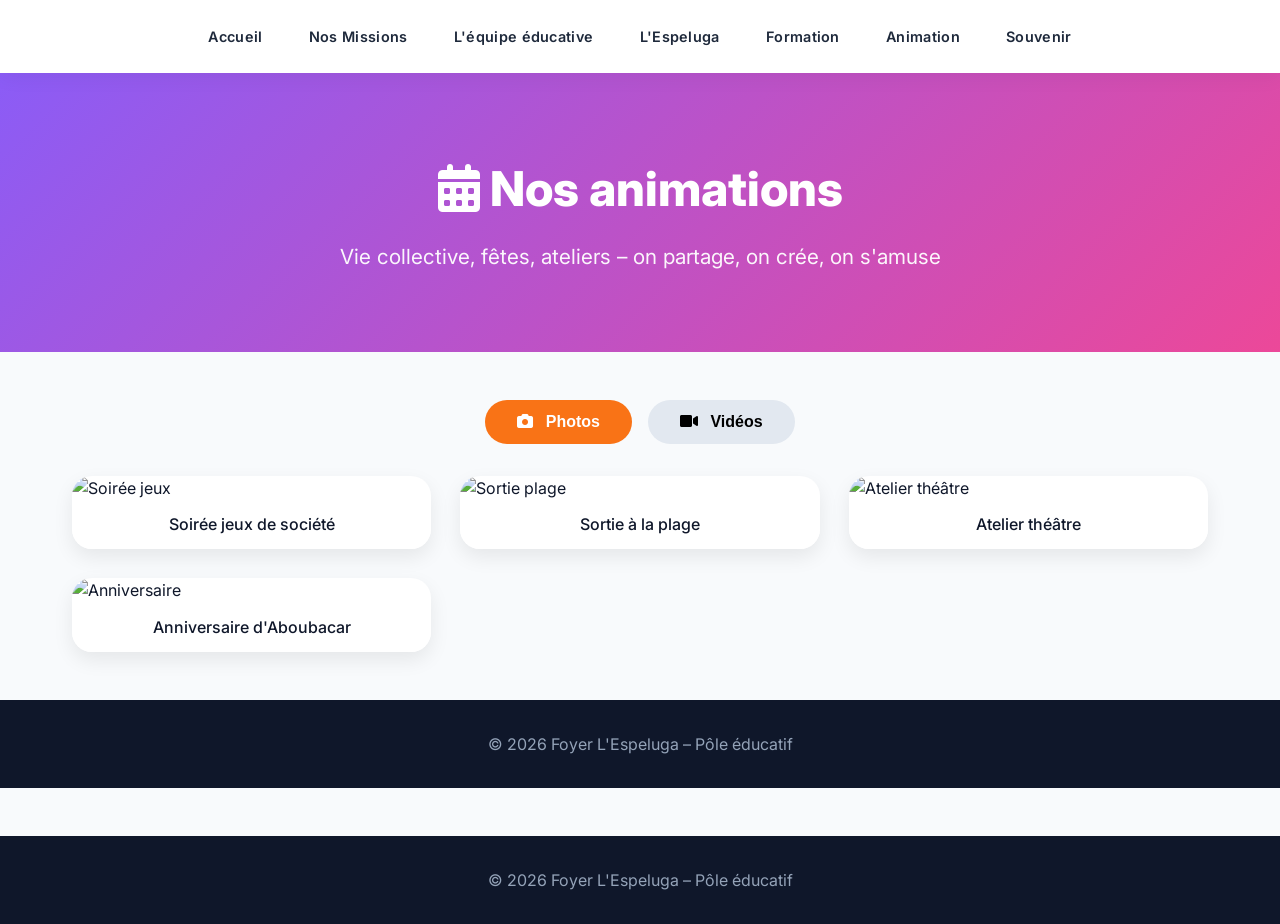
==== animation.html @ dae6512a "Update animation.html" ====
<!DOCTYPE html>
<html lang="fr">
<head>
    <meta charset="UTF-8">
    <meta name="viewport" content="width=device-width, initial-scale=1.0">
    <title>Animation - Foyer L'Espeluga</title>
    <link rel="stylesheet" href="https://cdnjs.cloudflare.com/ajax/libs/font-awesome/6.0.0-beta3/css/all.min.css">
    <link rel="stylesheet" href="style.css">
</head>
<body>
    <div class="top-banner">
        <a href="index.html">Accueil</a>
        <a href="missions.html">Nos Missions</a>
        <a href="equipe.html">L'équipe éducative</a>
        <a href="espeluga.html">L'Espeluga</a>
        <a href="formation.html">Formation</a>
        <a href="animation.html">Animation</a>
        <a href="sorties.html">Souvenir</a>
    </div>

    <section class="page-hero" style="background: linear-gradient(135deg, #8b5cf6, #ec4899);">
        <div class="hero-content">
            <h1><i class="fas fa-calendar-alt"></i> Nos animations</h1>
            <p>Vie collective, fêtes, ateliers – on partage, on crée, on s'amuse</p>
        </div>
    </section>

    <div class="container">
        <div class="tabs">
            <button class="tab-btn active" data-tab="photos"><i class="fas fa-camera"></i> Photos</button>
            <button class="tab-btn" data-tab="videos"><i class="fas fa-video"></i> Vidéos</button>
        </div>

        <!-- Onglet Photos -->
        <div id="photos" class="tab-content active">
            <div class="media-grid">
                <div class="media-card">
                    <img src="image/photo1.jpg" alt="Soirée jeux">
                    <p>Soirée jeux de société</p>
                </div>
                <div class="media-card">
                    <img src="image/photo2.jpg" alt="Sortie plage">
                    <p>Sortie à la plage</p>
                </div>
                <div class="media-card">
                    <img src="image/photo3.jpg" alt="Atelier théâtre">
                    <p>Atelier théâtre</p>
                </div>
                <div class="media-card">
                    <img src="image/photo4.jpg" alt="Anniversaire">
                    <p>Anniversaire d'Aboubacar</p>
                </div>
            </div>
        </div>

        <!-- Onglet Vidéos (intégration Dailymotion ou YouTube) -->
        <div id="videos" class="tab-content">
            <div class="media-grid">
                <div class="media-card">
                    <!-- Remplace par le code iframe de ta vidéo Dailymotion -->
                    <iframe src="https://geo.dailymotion.com/player.html?video=xa5lnk8" 
                            allowfullscreen 
                            title="Vidéo foot">
                    </iframe>
                    <p>Match de foot</p>
                </div>
                <div class="media-card">
                    <!-- Deuxième vidéo (si tu en as une) -->
                    <iframe src="https://geo.dailymotion.com/player.html?video=TON_ID_VIDEO" 
                            allowfullscreen>
                    </iframe>
                    <p>Répétition théâtre</p>
                </div>
            </div>
        </div>
    </div>

    <script>
        // Gestion des onglets
        const btns = document.querySelectorAll('.tab-btn');
        const contents = document.querySelectorAll('.tab-content');
        btns.forEach(btn => {
            btn.addEventListener('click', () => {
                const tabId = btn.getAttribute('data-tab');
                contents.forEach(c => c.classList.remove('active'));
                btns.forEach(b => b.classList.remove('active'));
                document.getElementById(tabId).classList.add('active');
                btn.classList.add('active');
            });
        });
    </script>

    <footer>
        <p>© 2026 Foyer L'Espeluga – Pôle éducatif</p>
    </footer>
</body>
</html>
    <footer>
        <p>© 2026 Foyer L'Espeluga – Pôle éducatif</p>
    </footer>
</body>
</html>
---- style.css ----
/* IMPORTS */
@import url('https://fonts.googleapis.com/css2?family=Inter:opsz,wght@14..32,300;14..32,400;14..32,600;14..32,700&family=Poppins:wght@400;500;600;700;800&display=swap');

* {
    margin: 0;
    padding: 0;
    box-sizing: border-box;
}

body {
    font-family: 'Inter', 'Poppins', sans-serif;
    background: #f8fafc;
    color: #0f172a;
    line-height: 1.5;
    scroll-behavior: smooth;
}

/* BANDE DE NAVIGATION */
.top-banner {
    background: rgba(255,255,255,0.98);
    backdrop-filter: blur(8px);
    padding: 1rem 2rem;
    display: flex;
    flex-wrap: wrap;
    justify-content: center;
    gap: 0.5rem;
    position: sticky;
    top: 0;
    z-index: 100;
    box-shadow: 0 4px 20px rgba(0,0,0,0.05);
}
.top-banner a {
    color: #1e293b;
    text-decoration: none;
    font-weight: 600;
    padding: 0.6rem 1.2rem;
    border-radius: 40px;
    transition: 0.3s;
    font-size: 0.9rem;
    letter-spacing: 0.3px;
}
.top-banner a:hover {
    background: #f97316;
    color: white;
    transform: translateY(-2px);
}

/* HERO DES PAGES */
.page-hero {
    padding: 5rem 2rem;
    text-align: center;
    color: white;
    background-size: cover;
    background-position: center;
}
.page-hero .hero-content h1 {
    font-size: 3rem;
    font-weight: 800;
    margin-bottom: 1rem;
}
.page-hero .hero-content p {
    font-size: 1.3rem;
    opacity: 0.95;
}

/* CONTENEUR PRINCIPAL */
.container {
    max-width: 1200px;
    margin: 3rem auto;
    padding: 0 2rem;
}

/* CARTES GÉNÉRIQUES */
.card-grid {
    display: grid;
    grid-template-columns: repeat(auto-fit, minmax(260px, 1fr));
    gap: 2rem;
}
.card {
    background: white;
    border-radius: 28px;
    padding: 2rem;
    text-align: center;
    transition: 0.3s;
    box-shadow: 0 10px 25px -5px rgba(0,0,0,0.05);
    border: 1px solid rgba(0,0,0,0.03);
}
.card:hover {
    transform: translateY(-8px);
    box-shadow: 0 20px 30px -10px rgba(0,0,0,0.15);
}
.card-icon {
    font-size: 2.5rem;
    color: #f97316;
    margin-bottom: 1rem;
}
.card h3 {
    font-size: 1.5rem;
    margin-bottom: 0.8rem;
    color: #0f172a;
}
.card p {
    color: #475569;
}

/* PAGE SORTIES (ALBUM) */
.album-grid {
    display: grid;
    grid-template-columns: repeat(auto-fill, minmax(280px, 1fr));
    gap: 2rem;
}
.souvenir-card {
    background: white;
    border-radius: 24px;
    overflow: hidden;
    transition: 0.3s;
    box-shadow: 0 10px 20px rgba(0,0,0,0.05);
}
.souvenir-card:hover {
    transform: scale(1.02);
    box-shadow: 0 20px 30px -8px rgba(0,0,0,0.15);
}
.souvenir-card img {
    width: 100%;
    height: 240px;
    object-fit: cover;
}
.souvenir-card .legend {
    padding: 1rem;
    font-style: italic;
    background: #fff7ed;
    border-top: 1px solid #fed7aa;
    color: #431407;
}

/* PAGE ANIMATION (ONGLETS + MEDIA) */
.tabs {
    display: flex;
    justify-content: center;
    gap: 1rem;
    margin-bottom: 2rem;
}
.tab-btn {
    background: #e2e8f0;
    border: none;
    padding: 0.8rem 2rem;
    border-radius: 40px;
    font-weight: bold;
    font-size: 1rem;
    cursor: pointer;
    transition: 0.3s;
}
.tab-btn i {
    margin-right: 8px;
}
.tab-btn.active {
    background: #f97316;
    color: white;
}
.tab-content {
    display: none;
}
.tab-content.active {
    display: block;
    animation: fadeIn 0.4s ease;
}
.media-grid {
    display: grid;
    grid-template-columns: repeat(auto-fill, minmax(280px, 1fr));
    gap: 1.8rem;
}
.media-card {
    background: white;
    border-radius: 20px;
    overflow: hidden;
    box-shadow: 0 8px 20px rgba(0,0,0,0.08);
    transition: 0.2s;
}
.media-card:hover {
    transform: translateY(-4px);
}
.media-card iframe,
.media-card video {
    width: 100%;
    height: 200px;
    border: none;
}
.media-card p {
    padding: 0.8rem;
    text-align: center;
    font-weight: 500;
    background: white;
}

/* PAGE FORMATION */
.film-strip {
    overflow-x: auto;
    white-space: nowrap;
    padding: 1rem 0;
    margin: 2rem 0;
    scrollbar-width: thin;
}
.film-strip::-webkit-scrollbar {
    height: 6px;
}
.film-strip::-webkit-scrollbar-track {
    background: #e2e8f0;
    border-radius: 10px;
}
.film-strip::-webkit-scrollbar-thumb {
    background: #f97316;
    border-radius: 10px;
}
.film-item {
    display: inline-block;
    width: 280px;
    margin-right: 1.5rem;
    background: white;
    border-radius: 20px;
    overflow: hidden;
    box-shadow: 0 8px 15px rgba(0,0,0,0.1);
    white-space: normal;
    transition: 0.2s;
}
.film-item:hover {
    transform: scale(1.02);
}
.film-item img {
    width: 100%;
    height: 180px;
    object-fit: cover;
}
.film-item p {
    padding: 1rem;
    text-align: center;
    font-weight: 500;
}
.audio-player {
    text-align: center;
    margin: 2rem 0;
    padding: 1rem;
    background: #f1f5f9;
    border-radius: 60px;
    display: inline-block;
    width: 100%;
}

/* FOOTER */
footer {
    background: #0f172a;
    color: #94a3b8;
    text-align: center;
    padding: 2rem;
    margin-top: 3rem;
}

/* ANIMATIONS */
@keyframes fadeIn {
    from { opacity: 0; transform: translateY(10px);}
    to { opacity: 1; transform: translateY(0);}
}

/* RESPONSIVE */
@media (max-width: 768px) {
    .page-hero .hero-content h1 {
        font-size: 2rem;
    }
    .container {
        padding: 0 1rem;
    }
    .top-banner a {
        padding: 0.4rem 0.9rem;
        font-size: 0.75rem;
    }
}
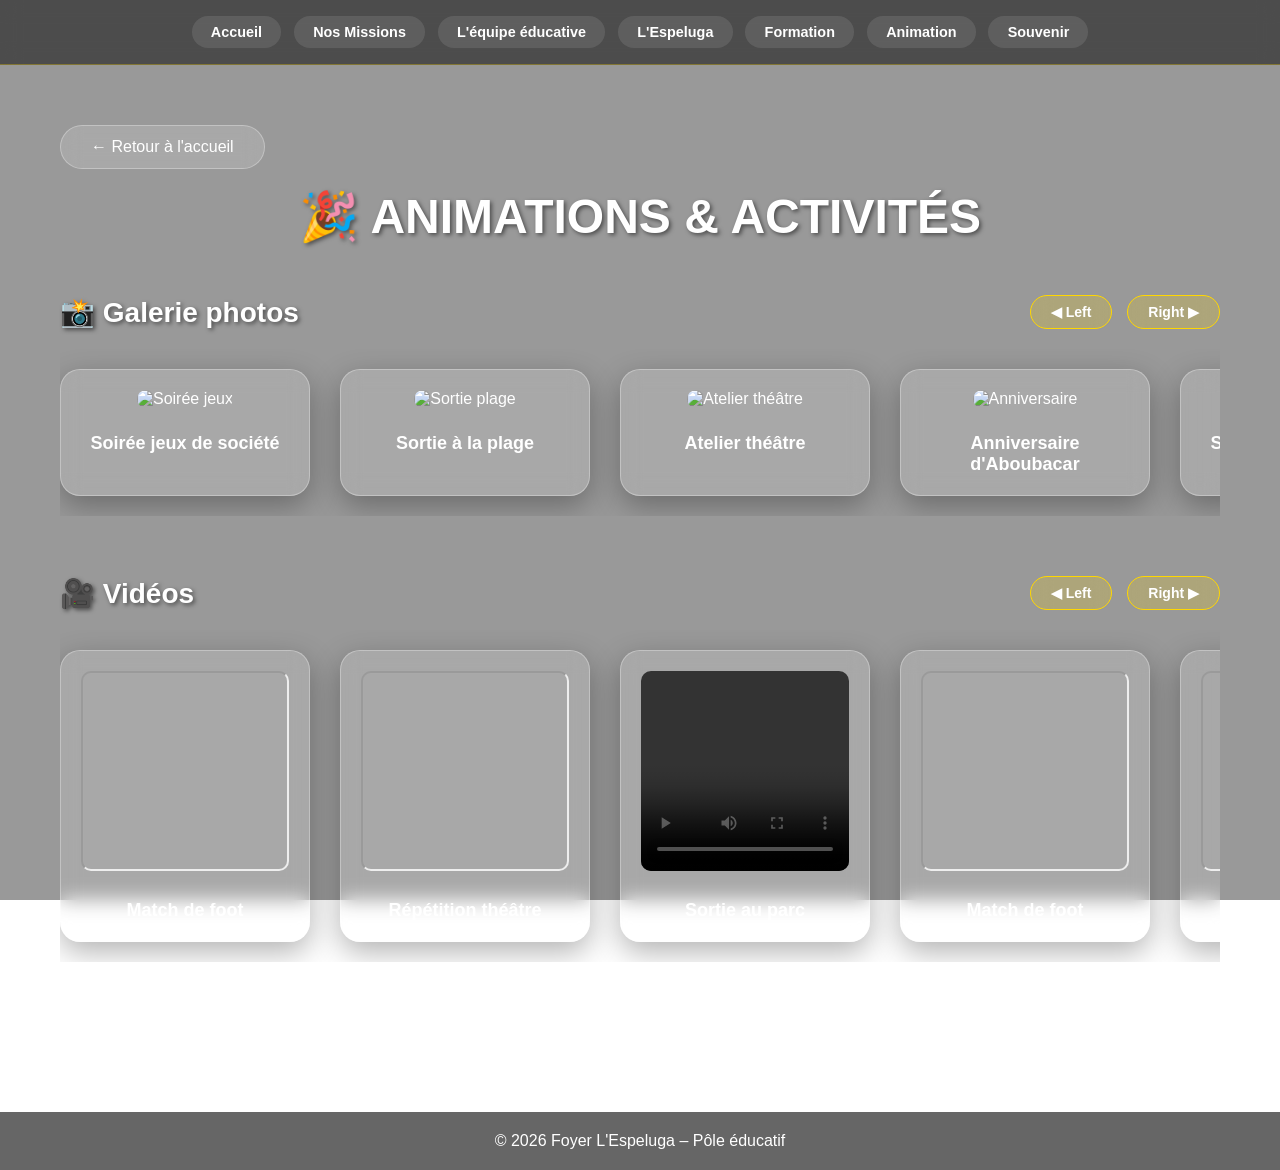
==== commit dfa67ba4: "Update animation.html" ====
--- a/animation.html
+++ b/animation.html
@@ -4,10 +4,10 @@
     <meta charset="UTF-8">
     <meta name="viewport" content="width=device-width, initial-scale=1.0">
     <title>Animation - Foyer L'Espeluga</title>
-    <link rel="stylesheet" href="https://cdnjs.cloudflare.com/ajax/libs/font-awesome/6.0.0-beta3/css/all.min.css">
     <link rel="stylesheet" href="style.css">
 </head>
 <body>
+
     <div class="top-banner">
         <a href="index.html">Accueil</a>
         <a href="missions.html">Nos Missions</a>
@@ -18,85 +18,134 @@
         <a href="sorties.html">Souvenir</a>
     </div>
 
-    <section class="page-hero" style="background: linear-gradient(135deg, #8b5cf6, #ec4899);">
-        <div class="hero-content">
-            <h1><i class="fas fa-calendar-alt"></i> Nos animations</h1>
-            <p>Vie collective, fêtes, ateliers – on partage, on crée, on s'amuse</p>
-        </div>
-    </section>
+    <div class="container">
+        <a href="index.html" class="bouton-retour">← Retour à l'accueil</a>
+        <h1>🎉 ANIMATIONS & ACTIVITÉS</h1>
 
-    <div class="container">
-        <div class="tabs">
-            <button class="tab-btn active" data-tab="photos"><i class="fas fa-camera"></i> Photos</button>
-            <button class="tab-btn" data-tab="videos"><i class="fas fa-video"></i> Vidéos</button>
-        </div>
-
-        <!-- Onglet Photos -->
-        <div id="photos" class="tab-content active">
-            <div class="media-grid">
-                <div class="media-card">
-                    <img src="image/photo1.jpg" alt="Soirée jeux">
-                    <p>Soirée jeux de société</p>
+        <!-- CARROUSEL PHOTOS -->
+        <div class="carrousel-section">
+            <div class="carrousel-header">
+                <h2>📸 Galerie photos</h2>
+                <div class="controles-carrousel">
+                    <button class="btn-carrousel" id="leftPhotos">◀ Left</button>
+                    <button class="btn-carrousel" id="rightPhotos">Right ▶</button>
                 </div>
-                <div class="media-card">
-                    <img src="image/photo2.jpg" alt="Sortie plage">
-                    <p>Sortie à la plage</p>
-                </div>
-                <div class="media-card">
-                    <img src="image/photo3.jpg" alt="Atelier théâtre">
-                    <p>Atelier théâtre</p>
-                </div>
-                <div class="media-card">
-                    <img src="image/photo4.jpg" alt="Anniversaire">
-                    <p>Anniversaire d'Aboubacar</p>
+            </div>
+            <div class="carrousel-container">
+                <div class="carrousel left" id="carrouselPhotos">
+                    <div class="fenetre">
+                        <img src="image/photo1.jpg" alt="Soirée jeux">
+                        <h3>Soirée jeux de société</h3>
+                    </div>
+                    <div class="fenetre">
+                        <img src="image/photo2.jpg" alt="Sortie plage">
+                        <h3>Sortie à la plage</h3>
+                    </div>
+                    <div class="fenetre">
+                        <img src="image/photo3.jpg" alt="Atelier théâtre">
+                        <h3>Atelier théâtre</h3>
+                    </div>
+                    <div class="fenetre">
+                        <img src="image/photo4.jpg" alt="Anniversaire">
+                        <h3>Anniversaire d'Aboubacar</h3>
+                    </div>
+                    <!-- Duplication -->
+                    <div class="fenetre">
+                        <img src="image/photo1.jpg" alt="Soirée jeux">
+                        <h3>Soirée jeux de société</h3>
+                    </div>
+                    <div class="fenetre">
+                        <img src="image/photo2.jpg" alt="Sortie plage">
+                        <h3>Sortie à la plage</h3>
+                    </div>
+                    <div class="fenetre">
+                        <img src="image/photo3.jpg" alt="Atelier théâtre">
+                        <h3>Atelier théâtre</h3>
+                    </div>
+                    <div class="fenetre">
+                        <img src="image/photo4.jpg" alt="Anniversaire">
+                        <h3>Anniversaire d'Aboubacar</h3>
+                    </div>
                 </div>
             </div>
         </div>
 
-        <!-- Onglet Vidéos (intégration Dailymotion ou YouTube) -->
-        <div id="videos" class="tab-content">
-            <div class="media-grid">
-                <div class="media-card">
-                    <!-- Remplace par le code iframe de ta vidéo Dailymotion -->
-                    <iframe src="https://geo.dailymotion.com/player.html?video=xa5lnk8" 
-                            allowfullscreen 
-                            title="Vidéo foot">
-                    </iframe>
-                    <p>Match de foot</p>
+        <!-- CARROUSEL VIDÉOS -->
+        <div class="carrousel-section">
+            <div class="carrousel-header">
+                <h2>🎥 Vidéos</h2>
+                <div class="controles-carrousel">
+                    <button class="btn-carrousel" id="leftVideos">◀ Left</button>
+                    <button class="btn-carrousel" id="rightVideos">Right ▶</button>
                 </div>
-                <div class="media-card">
-                    <!-- Deuxième vidéo (si tu en as une) -->
-                    <iframe src="https://geo.dailymotion.com/player.html?video=TON_ID_VIDEO" 
-                            allowfullscreen>
-                    </iframe>
-                    <p>Répétition théâtre</p>
+            </div>
+            <div class="carrousel-container">
+                <div class="carrousel left" id="carrouselVideos">
+                    <!-- Exemple vidéo Dailymotion (remplace src par ton lien embed) -->
+                    <div class="fenetre">
+                        <iframe src="https://geo.dailymotion.com/player.html?video=xa5lnk8" 
+                                allowfullscreen></iframe>
+                        <h3>Match de foot</h3>
+                    </div>
+                    <div class="fenetre">
+                        <iframe src="https://geo.dailymotion.com/player.html?video=TON_ID_VIDEO" 
+                                allowfullscreen></iframe>
+                        <h3>Répétition théâtre</h3>
+                    </div>
+                    <div class="fenetre">
+                        <video controls>
+                            <source src="image/video-exemple.mp4" type="video/mp4">
+                        </video>
+                        <h3>Sortie au parc</h3>
+                    </div>
+                    <!-- Duplication -->
+                    <div class="fenetre">
+                        <iframe src="https://geo.dailymotion.com/player.html?video=xa5lnk8" 
+                                allowfullscreen></iframe>
+                        <h3>Match de foot</h3>
+                    </div>
+                    <div class="fenetre">
+                        <iframe src="https://geo.dailymotion.com/player.html?video=TON_ID_VIDEO" 
+                                allowfullscreen></iframe>
+                        <h3>Répétition théâtre</h3>
+                    </div>
+                    <div class="fenetre">
+                        <video controls>
+                            <source src="image/video-exemple.mp4" type="video/mp4">
+                        </video>
+                        <h3>Sortie au parc</h3>
+                    </div>
                 </div>
             </div>
         </div>
     </div>
 
-    <script>
-        // Gestion des onglets
-        const btns = document.querySelectorAll('.tab-btn');
-        const contents = document.querySelectorAll('.tab-content');
-        btns.forEach(btn => {
-            btn.addEventListener('click', () => {
-                const tabId = btn.getAttribute('data-tab');
-                contents.forEach(c => c.classList.remove('active'));
-                btns.forEach(b => b.classList.remove('active'));
-                document.getElementById(tabId).classList.add('active');
-                btn.classList.add('active');
-            });
-        });
-    </script>
-
     <footer>
         <p>© 2026 Foyer L'Espeluga – Pôle éducatif</p>
     </footer>
+
+    <script>
+        // Contrôle carrousel photos
+        const carrouselPhotos = document.getElementById('carrouselPhotos');
+        document.getElementById('leftPhotos').addEventListener('click', () => {
+            carrouselPhotos.classList.remove('left', 'right');
+            carrouselPhotos.classList.add('left');
+        });
+        document.getElementById('rightPhotos').addEventListener('click', () => {
+            carrouselPhotos.classList.remove('left', 'right');
+            carrouselPhotos.classList.add('right');
+        });
+
+        // Contrôle carrousel vidéos
+        const carrouselVideos = document.getElementById('carrouselVideos');
+        document.getElementById('leftVideos').addEventListener('click', () => {
+            carrouselVideos.classList.remove('left', 'right');
+            carrouselVideos.classList.add('left');
+        });
+        document.getElementById('rightVideos').addEventListener('click', () => {
+            carrouselVideos.classList.remove('left', 'right');
+            carrouselVideos.classList.add('right');
+        });
+    </script>
 </body>
 </html>
-    <footer>
-        <p>© 2026 Foyer L'Espeluga – Pôle éducatif</p>
-    </footer>
-</body>
-</html>
--- a/style.css
+++ b/style.css
@@ -1,6 +1,4 @@
-/* IMPORTS */
-@import url('https://fonts.googleapis.com/css2?family=Inter:opsz,wght@14..32,300;14..32,400;14..32,600;14..32,700&family=Poppins:wght@400;500;600;700;800&display=swap');
-
+/* ===== RESET & BASE ===== */
 * {
     margin: 0;
     padding: 0;
@@ -8,268 +6,212 @@
 }
 
 body {
-    font-family: 'Inter', 'Poppins', sans-serif;
-    background: #f8fafc;
-    color: #0f172a;
-    line-height: 1.5;
-    scroll-behavior: smooth;
-}
-
-/* BANDE DE NAVIGATION */
+    font-family: 'Arial', 'Inter', sans-serif;
+    min-height: 100vh;
+    /* Change l'image de fond ici */
+    background-image: url('image/fond-espeluga.jpg');
+    background-size: cover;
+    background-position: center;
+    background-attachment: fixed;
+    position: relative;
+}
+
+/* Overlay sombre pour que le texte se lise bien */
+body::before {
+    content: '';
+    position: fixed;
+    top: 0;
+    left: 0;
+    right: 0;
+    bottom: 0;
+    background: rgba(0, 0, 0, 0.4);
+    z-index: 0;
+}
+
+/* ===== CONTENEUR PRINCIPAL ===== */
+.container {
+    position: relative;
+    z-index: 1;
+    max-width: 1200px;
+    margin: 0 auto;
+    padding: 40px 20px;
+}
+
+/* ===== BANDE DE NAVIGATION (comme Teddy) ===== */
 .top-banner {
-    background: rgba(255,255,255,0.98);
-    backdrop-filter: blur(8px);
-    padding: 1rem 2rem;
+    background: rgba(0, 0, 0, 0.5);
+    backdrop-filter: blur(10px);
+    padding: 1rem;
     display: flex;
     flex-wrap: wrap;
     justify-content: center;
-    gap: 0.5rem;
+    gap: 0.8rem;
     position: sticky;
     top: 0;
     z-index: 100;
-    box-shadow: 0 4px 20px rgba(0,0,0,0.05);
+    border-bottom: 1px solid rgba(255, 215, 0, 0.3);
 }
 .top-banner a {
-    color: #1e293b;
+    color: white;
     text-decoration: none;
-    font-weight: 600;
-    padding: 0.6rem 1.2rem;
-    border-radius: 40px;
+    font-weight: bold;
+    padding: 0.5rem 1.2rem;
+    background: rgba(255, 255, 255, 0.1);
+    border-radius: 50px;
     transition: 0.3s;
     font-size: 0.9rem;
-    letter-spacing: 0.3px;
 }
 .top-banner a:hover {
-    background: #f97316;
-    color: white;
-    transform: translateY(-2px);
-}
-
-/* HERO DES PAGES */
-.page-hero {
-    padding: 5rem 2rem;
+    background: #ffd700;
+    color: black;
+    transform: scale(1.05);
+}
+
+/* ===== TITRES ===== */
+h1 {
     text-align: center;
     color: white;
-    background-size: cover;
-    background-position: center;
-}
-.page-hero .hero-content h1 {
-    font-size: 3rem;
-    font-weight: 800;
-    margin-bottom: 1rem;
-}
-.page-hero .hero-content p {
-    font-size: 1.3rem;
-    opacity: 0.95;
-}
-
-/* CONTENEUR PRINCIPAL */
-.container {
-    max-width: 1200px;
-    margin: 3rem auto;
-    padding: 0 2rem;
-}
-
-/* CARTES GÉNÉRIQUES */
-.card-grid {
-    display: grid;
-    grid-template-columns: repeat(auto-fit, minmax(260px, 1fr));
-    gap: 2rem;
-}
-.card {
-    background: white;
-    border-radius: 28px;
-    padding: 2rem;
+    font-size: 48px;
+    margin-bottom: 50px;
+    text-shadow: 2px 2px 4px rgba(0,0,0,0.5);
+}
+h2 {
+    color: white;
+    font-size: 28px;
+    text-shadow: 2px 2px 4px rgba(0,0,0,0.5);
+    margin: 0;
+}
+
+/* ===== SECTION CARROUSEL ===== */
+.carrousel-section {
+    margin-bottom: 60px;
+}
+.carrousel-header {
+    display: flex;
+    justify-content: space-between;
+    align-items: center;
+    margin-bottom: 20px;
+    flex-wrap: wrap;
+    gap: 15px;
+}
+.controles-carrousel {
+    display: flex;
+    gap: 15px;
+}
+.btn-carrousel {
+    padding: 8px 20px;
+    background: rgba(255, 215, 0, 0.2);
+    backdrop-filter: blur(10px);
+    border: 1px solid #ffd700;
+    border-radius: 50px;
+    color: white;
+    cursor: pointer;
+    transition: all 0.3s;
+    font-size: 14px;
+    font-weight: bold;
+}
+.btn-carrousel:hover {
+    background: #ffd700;
+    color: black;
+    transform: scale(1.05);
+}
+
+/* Conteneur du carrousel (cache le débordement) */
+.carrousel-container {
+    overflow: hidden;
+    padding: 20px 0;
+}
+.carrousel {
+    display: flex;
+    gap: 30px;
+    width: fit-content;
+}
+
+/* Animations de défilement infini */
+.carrousel.left {
+    animation: scrollLeft 25s linear infinite;
+}
+.carrousel.right {
+    animation: scrollRight 25s linear infinite;
+}
+@keyframes scrollLeft {
+    0% { transform: translateX(0); }
+    100% { transform: translateX(-50%); }
+}
+@keyframes scrollRight {
+    0% { transform: translateX(-50%); }
+    100% { transform: translateX(0); }
+}
+
+/* Cartes / fenêtres style verre */
+.fenetre {
+    background: rgba(255, 255, 255, 0.15);
+    backdrop-filter: blur(10px);
+    border: 1px solid rgba(255, 255, 255, 0.3);
+    border-radius: 20px;
+    padding: 20px;
+    box-shadow: 0 10px 30px rgba(0, 0, 0, 0.3);
+    transition: all 0.3s ease;
+    cursor: pointer;
+    text-decoration: none;
+    color: white;
+    display: block;
+    min-width: 250px;
     text-align: center;
-    transition: 0.3s;
-    box-shadow: 0 10px 25px -5px rgba(0,0,0,0.05);
-    border: 1px solid rgba(0,0,0,0.03);
-}
-.card:hover {
-    transform: translateY(-8px);
-    box-shadow: 0 20px 30px -10px rgba(0,0,0,0.15);
-}
-.card-icon {
-    font-size: 2.5rem;
-    color: #f97316;
-    margin-bottom: 1rem;
-}
-.card h3 {
-    font-size: 1.5rem;
-    margin-bottom: 0.8rem;
-    color: #0f172a;
-}
-.card p {
-    color: #475569;
-}
-
-/* PAGE SORTIES (ALBUM) */
-.album-grid {
-    display: grid;
-    grid-template-columns: repeat(auto-fill, minmax(280px, 1fr));
-    gap: 2rem;
-}
-.souvenir-card {
-    background: white;
-    border-radius: 24px;
-    overflow: hidden;
-    transition: 0.3s;
-    box-shadow: 0 10px 20px rgba(0,0,0,0.05);
-}
-.souvenir-card:hover {
-    transform: scale(1.02);
-    box-shadow: 0 20px 30px -8px rgba(0,0,0,0.15);
-}
-.souvenir-card img {
-    width: 100%;
-    height: 240px;
-    object-fit: cover;
-}
-.souvenir-card .legend {
-    padding: 1rem;
-    font-style: italic;
-    background: #fff7ed;
-    border-top: 1px solid #fed7aa;
-    color: #431407;
-}
-
-/* PAGE ANIMATION (ONGLETS + MEDIA) */
-.tabs {
-    display: flex;
-    justify-content: center;
-    gap: 1rem;
-    margin-bottom: 2rem;
-}
-.tab-btn {
-    background: #e2e8f0;
-    border: none;
-    padding: 0.8rem 2rem;
-    border-radius: 40px;
-    font-weight: bold;
-    font-size: 1rem;
-    cursor: pointer;
-    transition: 0.3s;
-}
-.tab-btn i {
-    margin-right: 8px;
-}
-.tab-btn.active {
-    background: #f97316;
-    color: white;
-}
-.tab-content {
-    display: none;
-}
-.tab-content.active {
-    display: block;
-    animation: fadeIn 0.4s ease;
-}
-.media-grid {
-    display: grid;
-    grid-template-columns: repeat(auto-fill, minmax(280px, 1fr));
-    gap: 1.8rem;
-}
-.media-card {
-    background: white;
-    border-radius: 20px;
-    overflow: hidden;
-    box-shadow: 0 8px 20px rgba(0,0,0,0.08);
-    transition: 0.2s;
-}
-.media-card:hover {
-    transform: translateY(-4px);
-}
-.media-card iframe,
-.media-card video {
+}
+.fenetre:hover {
+    transform: translateY(-10px) scale(1.05);
+    background: rgba(255, 255, 255, 0.25);
+    border-color: rgba(255, 255, 255, 0.6);
+    box-shadow: 0 20px 40px rgba(0, 0, 0, 0.4);
+}
+.fenetre img, .fenetre video, .fenetre iframe {
     width: 100%;
     height: 200px;
-    border: none;
-}
-.media-card p {
-    padding: 0.8rem;
+    object-fit: cover;
+    border-radius: 10px;
+    margin-bottom: 15px;
+    transition: transform 0.3s ease;
+}
+.fenetre:hover img {
+    transform: scale(1.02);
+}
+.fenetre h3 {
+    font-size: 18px;
+    margin-top: 10px;
+}
+
+/* Bouton retour (optionnel) */
+.bouton-retour {
+    display: inline-block;
+    margin: 20px 0;
+    padding: 12px 30px;
+    background: rgba(255, 255, 255, 0.15);
+    backdrop-filter: blur(10px);
+    border: 1px solid rgba(255, 255, 255, 0.3);
+    border-radius: 50px;
+    color: white;
+    text-decoration: none;
+    transition: all 0.3s;
+}
+.bouton-retour:hover {
+    background: rgba(255, 255, 255, 0.3);
+    transform: scale(1.05);
+}
+
+/* Pied de page */
+footer {
     text-align: center;
-    font-weight: 500;
-    background: white;
-}
-
-/* PAGE FORMATION */
-.film-strip {
-    overflow-x: auto;
-    white-space: nowrap;
-    padding: 1rem 0;
-    margin: 2rem 0;
-    scrollbar-width: thin;
-}
-.film-strip::-webkit-scrollbar {
-    height: 6px;
-}
-.film-strip::-webkit-scrollbar-track {
-    background: #e2e8f0;
-    border-radius: 10px;
-}
-.film-strip::-webkit-scrollbar-thumb {
-    background: #f97316;
-    border-radius: 10px;
-}
-.film-item {
-    display: inline-block;
-    width: 280px;
-    margin-right: 1.5rem;
-    background: white;
-    border-radius: 20px;
-    overflow: hidden;
-    box-shadow: 0 8px 15px rgba(0,0,0,0.1);
-    white-space: normal;
-    transition: 0.2s;
-}
-.film-item:hover {
-    transform: scale(1.02);
-}
-.film-item img {
-    width: 100%;
-    height: 180px;
-    object-fit: cover;
-}
-.film-item p {
-    padding: 1rem;
-    text-align: center;
-    font-weight: 500;
-}
-.audio-player {
-    text-align: center;
-    margin: 2rem 0;
-    padding: 1rem;
-    background: #f1f5f9;
-    border-radius: 60px;
-    display: inline-block;
-    width: 100%;
-}
-
-/* FOOTER */
-footer {
-    background: #0f172a;
-    color: #94a3b8;
-    text-align: center;
-    padding: 2rem;
-    margin-top: 3rem;
-}
-
-/* ANIMATIONS */
-@keyframes fadeIn {
-    from { opacity: 0; transform: translateY(10px);}
-    to { opacity: 1; transform: translateY(0);}
-}
-
-/* RESPONSIVE */
-@media (max-width: 768px) {
-    .page-hero .hero-content h1 {
-        font-size: 2rem;
-    }
-    .container {
-        padding: 0 1rem;
-    }
-    .top-banner a {
-        padding: 0.4rem 0.9rem;
-        font-size: 0.75rem;
-    }
-}
+    padding: 20px;
+    background: rgba(0,0,0,0.6);
+    color: white;
+    margin-top: 50px;
+}
+
+/* Responsive */
+@media (max-width: 600px) {
+    h1 { font-size: 32px; }
+    .fenetre { min-width: 200px; }
+    .fenetre img { height: 150px; }
+    .carrouser-header { flex-direction: column; align-items: flex-start; }
+}
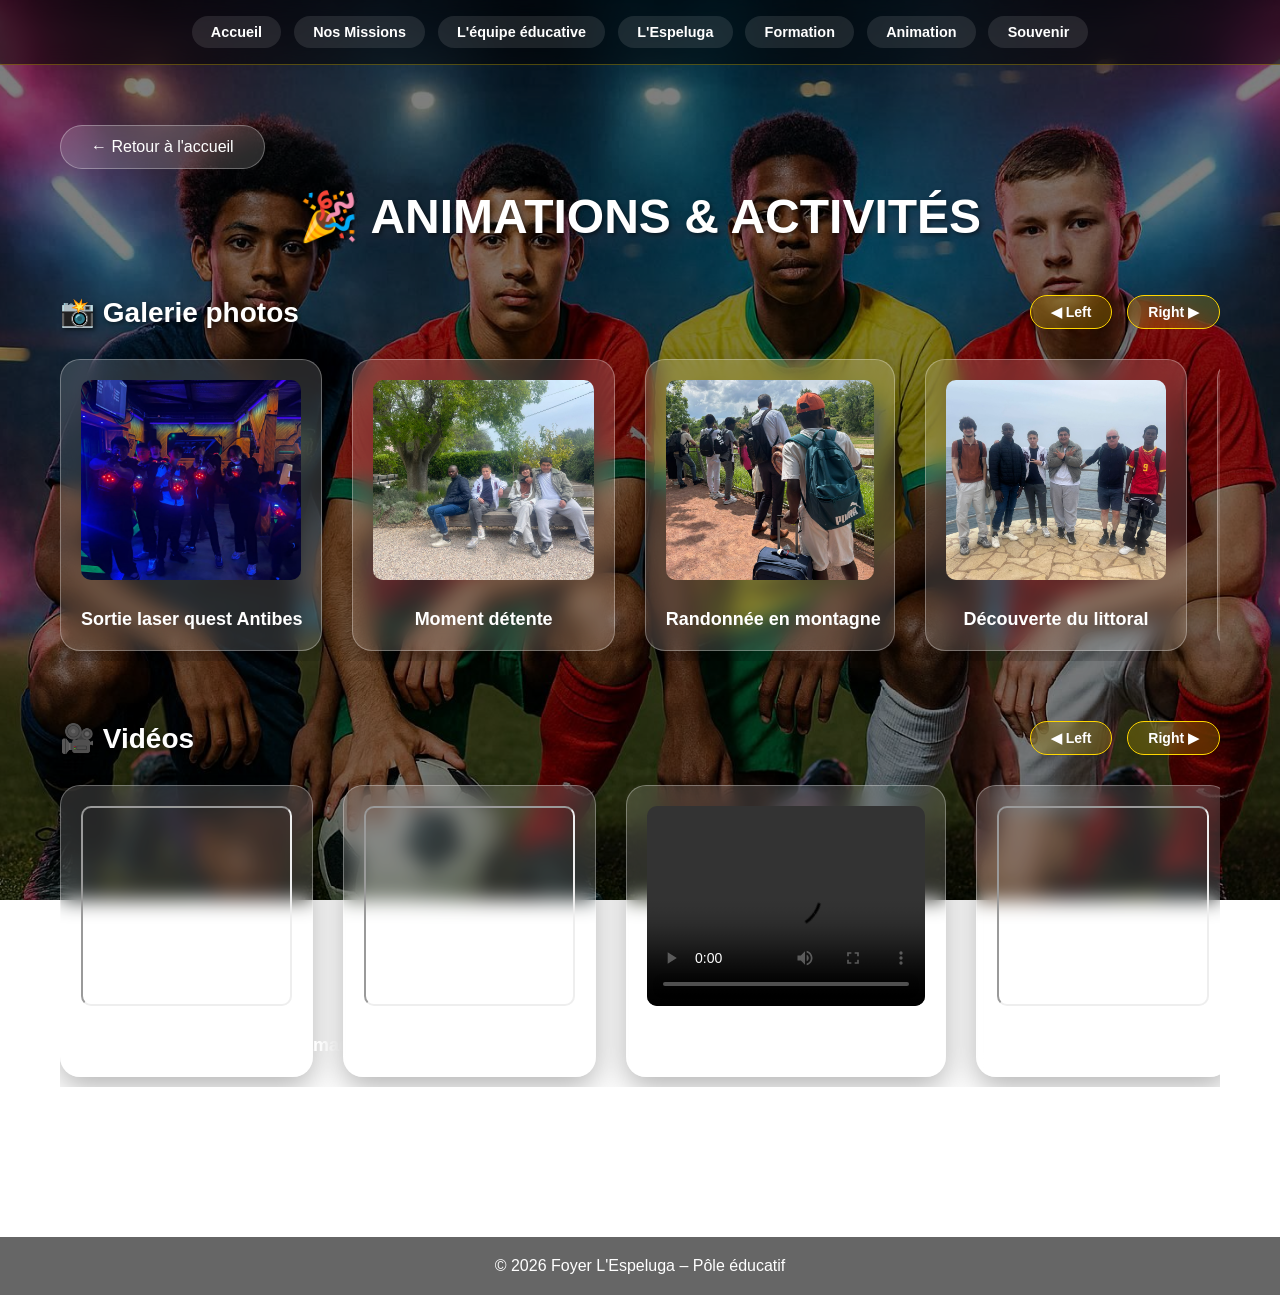
==== commit 79a13d28: "Update animation.html" ====
--- a/animation.html
+++ b/animation.html
@@ -3,8 +3,20 @@
 <head>
     <meta charset="UTF-8">
     <meta name="viewport" content="width=device-width, initial-scale=1.0">
-    <title>Animation - Foyer L'Espeluga</title>
+    <title>Formation - Foyer L'Espeluga</title>
     <link rel="stylesheet" href="style.css">
+    <style>
+        body {
+            background-image: url('image/font.animation.jpg');
+            background-size: cover;
+            background-position: center;
+            background-attachment: fixed;
+        }
+        /* Optionnel : assombrir un peu pour que le texte soit lisible */
+        body::before {
+            background: rgba(0, 0, 0, 0.5);
+        }
+    </style>
 </head>
 <body>
 
@@ -34,29 +46,29 @@
             <div class="carrousel-container">
                 <div class="carrousel left" id="carrouselPhotos">
                     <div class="fenetre">
-                        <img src="image/photo1.jpg" alt="Soirée jeux">
-                        <h3>Soirée jeux de société</h3>
+                        <img src="image/sortie.jeune.laser.jpg" alt="   ">
+                        <h3>Sortie laser quest Antibes</h3>
                     </div>
                     <div class="fenetre">
-                        <img src="image/photo2.jpg" alt="Sortie plage">
-                        <h3>Sortie à la plage</h3>
+                        <img src="image/sortie.06.jpg" alt="  ">
+                        <h3>Moment détente</h3>
                     </div>
                     <div class="fenetre">
-                        <img src="image/photo3.jpg" alt="Atelier théâtre">
-                        <h3>Atelier théâtre</h3>
+                        <img src="image/sortie.01.jpg" alt="   ">
+                        <h3>Randonnée en montagne</h3>
                     </div>
                     <div class="fenetre">
-                        <img src="image/photo4.jpg" alt="Anniversaire">
-                        <h3>Anniversaire d'Aboubacar</h3>
+                        <img src="image/sortie.jeune.rivierra.2.jpg" alt="   ">
+                        <h3>Découverte du littoral</h3>
                     </div>
                     <!-- Duplication -->
                     <div class="fenetre">
-                        <img src="image/photo1.jpg" alt="Soirée jeux">
-                        <h3>Soirée jeux de société</h3>
+                        <img src="image/sortie.02.jpg" alt="  ">
+                        <h3>Quand il fait beau !! </h3>
                     </div>
                     <div class="fenetre">
-                        <img src="image/photo2.jpg" alt="Sortie plage">
-                        <h3>Sortie à la plage</h3>
+                        <img src="image/sortie.04.jpg" alt="   ">
+                        <h3>Balade sur le cap d'Antibes</h3>
                     </div>
                     <div class="fenetre">
                         <img src="image/photo3.jpg" alt="Atelier théâtre">
@@ -85,18 +97,18 @@
                     <div class="fenetre">
                         <iframe src="https://geo.dailymotion.com/player.html?video=xa5lnk8" 
                                 allowfullscreen></iframe>
-                        <h3>Match de foot</h3>
+                        <h3>Initiation à la boxe avec Mamadou</h3>
                     </div>
                     <div class="fenetre">
-                        <iframe src="https://geo.dailymotion.com/player.html?video=TON_ID_VIDEO" 
+                        <iframe src="https://geo.dailymotion.com/player.html?video=k2hfSt8w0N5dRSFyXJe" 
                                 allowfullscreen></iframe>
-                        <h3>Répétition théâtre</h3>
+                        <h3>Elisa montre sa force!</h3>
                     </div>
                     <div class="fenetre">
                         <video controls>
-                            <source src="image/video-exemple.mp4" type="video/mp4">
+                            <source src="https://geo.dailymotion.com/player.html?video=koEP77VoE2rffDFyXEu" type="video/mp4">
                         </video>
-                        <h3>Sortie au parc</h3>
+                        <h3>Technique de boxe par Christian </h3>
                     </div>
                     <!-- Duplication -->
                     <div class="fenetre">
--- a/style.css
+++ b/style.css
@@ -8,8 +8,7 @@
 body {
     font-family: 'Arial', 'Inter', sans-serif;
     min-height: 100vh;
-    /* Change l'image de fond ici */
-    background-image: url('image/fond-espeluga.jpg');
+    /* Plus d'image de fond globale – on la mettra page par page */
     background-size: cover;
     background-position: center;
     background-attachment: fixed;
@@ -37,7 +36,7 @@
     padding: 40px 20px;
 }
 
-/* ===== BANDE DE NAVIGATION (comme Teddy) ===== */
+/* ===== BANDE DE NAVIGATION ===== */
 .top-banner {
     background: rgba(0, 0, 0, 0.5);
     backdrop-filter: blur(10px);
@@ -82,7 +81,7 @@
     margin: 0;
 }
 
-/* ===== SECTION CARROUSEL ===== */
+/* ===== CARROUSELS ===== */
 .carrousel-section {
     margin-bottom: 60px;
 }
@@ -115,8 +114,6 @@
     color: black;
     transform: scale(1.05);
 }
-
-/* Conteneur du carrousel (cache le débordement) */
 .carrousel-container {
     overflow: hidden;
     padding: 20px 0;
@@ -126,8 +123,6 @@
     gap: 30px;
     width: fit-content;
 }
-
-/* Animations de défilement infini */
 .carrousel.left {
     animation: scrollLeft 25s linear infinite;
 }
@@ -143,7 +138,7 @@
     100% { transform: translateX(0); }
 }
 
-/* Cartes / fenêtres style verre */
+/* Cartes style verre */
 .fenetre {
     background: rgba(255, 255, 255, 0.15);
     backdrop-filter: blur(10px);
@@ -171,17 +166,13 @@
     object-fit: cover;
     border-radius: 10px;
     margin-bottom: 15px;
-    transition: transform 0.3s ease;
-}
-.fenetre:hover img {
-    transform: scale(1.02);
 }
 .fenetre h3 {
     font-size: 18px;
     margin-top: 10px;
 }
 
-/* Bouton retour (optionnel) */
+/* Bouton retour */
 .bouton-retour {
     display: inline-block;
     margin: 20px 0;
@@ -199,7 +190,6 @@
     transform: scale(1.05);
 }
 
-/* Pied de page */
 footer {
     text-align: center;
     padding: 20px;
@@ -208,10 +198,136 @@
     margin-top: 50px;
 }
 
-/* Responsive */
 @media (max-width: 600px) {
     h1 { font-size: 32px; }
     .fenetre { min-width: 200px; }
     .fenetre img { height: 150px; }
-    .carrouser-header { flex-direction: column; align-items: flex-start; }
-}
+}
+
+/* ===== BLOCS FORMATION ===== */
+.bloc-formation {
+    margin-bottom: 60px;
+    background: rgba(0, 0, 0, 0.4);
+    backdrop-filter: blur(5px);
+    border-radius: 30px;
+    padding: 25px;
+    border: 1px solid rgba(255, 255, 255, 0.2);
+}
+.bloc-titre {
+    font-size: 32px;
+    color: #ffd700;
+    text-align: center;
+    margin-bottom: 20px;
+    font-weight: bold;
+    text-transform: uppercase;
+    letter-spacing: 2px;
+}
+.carrousel-wrapper {
+    margin-bottom: 20px;
+}
+.controls {
+    display: flex;
+    gap: 10px;
+}
+.controls button {
+    background: rgba(255, 215, 0, 0.3);
+    border: 1px solid #ffd700;
+    color: white;
+    border-radius: 50%;
+    width: 40px;
+    height: 40px;
+    font-size: 18px;
+    cursor: pointer;
+}
+.controls button:hover {
+    background: #ffd700;
+    color: black;
+}
+.carrousel-container {
+    overflow-x: auto;
+    scroll-behavior: smooth;
+    white-space: nowrap;
+    padding: 10px 0;
+    scrollbar-width: thin;
+}
+.carrousel-container::-webkit-scrollbar {
+    height: 6px;
+}
+.carrousel-container::-webkit-scrollbar-track {
+    background: rgba(255,255,255,0.2);
+    border-radius: 10px;
+}
+.carrousel-container::-webkit-scrollbar-thumb {
+    background: #ffd700;
+    border-radius: 10px;
+}
+.carrousel-horizontal {
+    display: flex;
+    gap: 20px;
+    width: fit-content;
+}
+.fenetre-formation {
+    background: rgba(255, 255, 255, 0.15);
+    backdrop-filter: blur(8px);
+    border: 1px solid rgba(255, 255, 255, 0.3);
+    border-radius: 20px;
+    padding: 10px;
+    width: 250px;
+    display: inline-block;
+}
+.fenetre-formation img {
+    width: 100%;
+    height: 160px;
+    object-fit: cover;
+    border-radius: 12px;
+}
+.fenetre-formation p {
+    text-align: center;
+    margin-top: 8px;
+    color: white;
+}
+.bio {
+    background: rgba(0, 0, 0, 0.6);
+    border-radius: 20px;
+    padding: 20px;
+    margin-top: 20px;
+    border-left: 5px solid #ffd700;
+}
+.bio p {
+    color: white;
+    line-height: 1.5;
+}
+.video-formation {
+    margin-top: 20px;
+    background: rgba(0, 0, 0, 0.5);
+    backdrop-filter: blur(8px);
+    border-radius: 20px;
+    padding: 15px;
+    border: 1px solid rgba(255, 215, 0, 0.4);
+}
+.video-formation h3 {
+    color: #ffd700;
+    margin-bottom: 10px;
+    font-size: 20px;
+}
+.video-wrapper {
+    position: relative;
+    padding-bottom: 56.25%;
+    height: 0;
+    overflow: hidden;
+    border-radius: 15px;
+}
+.video-wrapper iframe {
+    position: absolute;
+    top: 0;
+    left: 0;
+    width: 100%;
+    height: 100%;
+    border: none;
+}
+.video-caption {
+    color: white;
+    text-align: center;
+    margin-top: 10px;
+    font-size: 14px;
+}
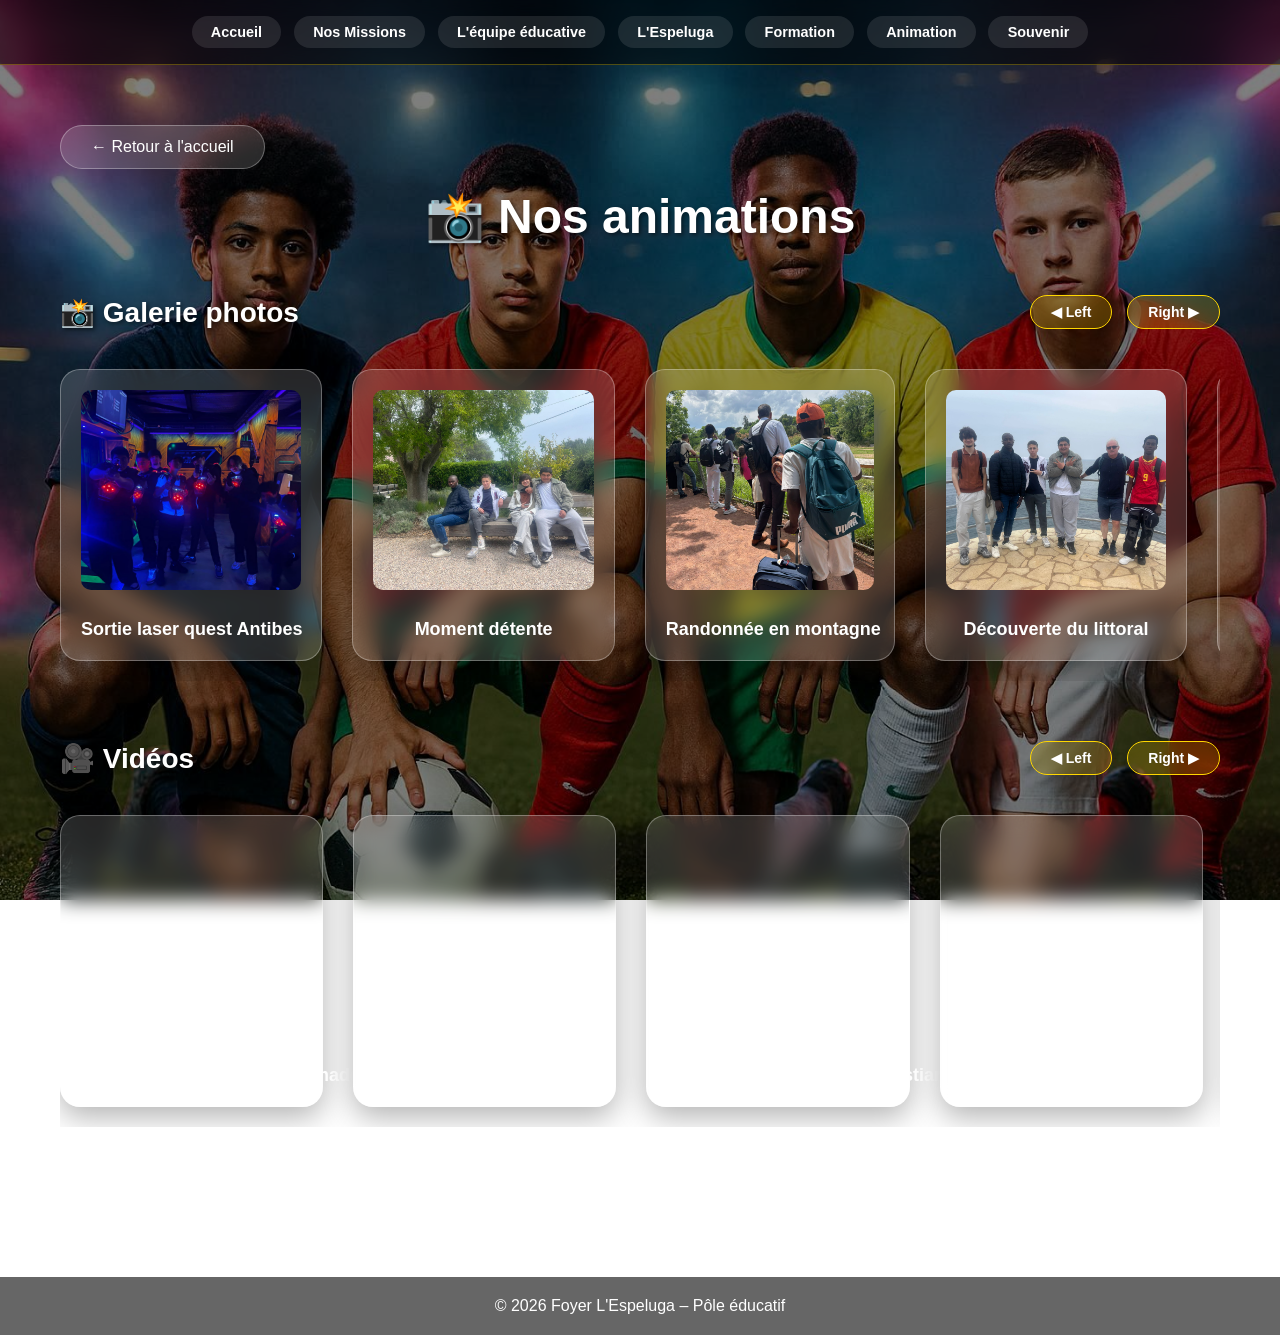
==== commit b38176f1: "Update animation.html" ====
--- a/animation.html
+++ b/animation.html
@@ -3,7 +3,7 @@
 <head>
     <meta charset="UTF-8">
     <meta name="viewport" content="width=device-width, initial-scale=1.0">
-    <title>Formation - Foyer L'Espeluga</title>
+    <title>Animation - Foyer L'Espeluga</title>
     <link rel="stylesheet" href="style.css">
     <style>
         body {
@@ -12,9 +12,64 @@
             background-position: center;
             background-attachment: fixed;
         }
-        /* Optionnel : assombrir un peu pour que le texte soit lisible */
         body::before {
             background: rgba(0, 0, 0, 0.5);
+        }
+
+        /* Ajustement pour que les fenêtres ne défilent pas automatiquement */
+        .carrousel {
+            display: flex;
+            gap: 30px;
+            width: fit-content;
+            /* Suppression des animations left/right */
+        }
+        .carrousel-container {
+            overflow-x: auto;
+            scroll-behavior: smooth;
+            padding: 20px 0;
+            scrollbar-width: thin;
+        }
+        .carrousel-container::-webkit-scrollbar {
+            height: 6px;
+        }
+        .carrousel-container::-webkit-scrollbar-track {
+            background: rgba(255,255,255,0.2);
+            border-radius: 10px;
+        }
+        .carrousel-container::-webkit-scrollbar-thumb {
+            background: #ffd700;
+            border-radius: 10px;
+        }
+
+        /* Style lightbox (agrandissement photo) */
+        .lightbox {
+            display: none;
+            position: fixed;
+            top: 0;
+            left: 0;
+            width: 100%;
+            height: 100%;
+            background: rgba(0,0,0,0.9);
+            z-index: 1000;
+            justify-content: center;
+            align-items: center;
+            cursor: pointer;
+        }
+        .lightbox img {
+            max-width: 90%;
+            max-height: 90%;
+            object-fit: contain;
+            border-radius: 10px;
+            box-shadow: 0 0 30px rgba(255,215,0,0.5);
+        }
+        .lightbox.active {
+            display: flex;
+        }
+        /* Ajustement pour que les vidéos restent lisibles */
+        .fenetre iframe, .fenetre video {
+            width: 100%;
+            height: 200px;
+            border: none;
         }
     </style>
 </head>
@@ -32,9 +87,9 @@
 
     <div class="container">
         <a href="index.html" class="bouton-retour">← Retour à l'accueil</a>
-        <h1>🎉 ANIMATIONS & ACTIVITÉS</h1>
-
-        <!-- CARROUSEL PHOTOS -->
+        <h1>📸 Nos animations</h1>    
+
+        <!-- CARROUSEL PHOTOS (défilement manuel) -->
         <div class="carrousel-section">
             <div class="carrousel-header">
                 <h2>📸 Galerie photos</h2>
@@ -43,31 +98,30 @@
                     <button class="btn-carrousel" id="rightPhotos">Right ▶</button>
                 </div>
             </div>
-            <div class="carrousel-container">
-                <div class="carrousel left" id="carrouselPhotos">
-                    <div class="fenetre">
-                        <img src="image/sortie.jeune.laser.jpg" alt="   ">
+            <div class="carrousel-container" id="carrouselPhotosContainer">
+                <div class="carrousel" id="carrouselPhotos">
+                    <div class="fenetre">
+                        <img src="image/sortie.jeune.laser.jpg" alt="Sortie laser quest Antibes">
                         <h3>Sortie laser quest Antibes</h3>
                     </div>
                     <div class="fenetre">
-                        <img src="image/sortie.06.jpg" alt="  ">
+                        <img src="image/sortie.06.jpg" alt="Moment détente">
                         <h3>Moment détente</h3>
                     </div>
                     <div class="fenetre">
-                        <img src="image/sortie.01.jpg" alt="   ">
+                        <img src="image/sortie.01.jpg" alt="Randonnée en montagne">
                         <h3>Randonnée en montagne</h3>
                     </div>
                     <div class="fenetre">
-                        <img src="image/sortie.jeune.rivierra.2.jpg" alt="   ">
+                        <img src="image/sortie.jeune.rivierra.2.jpg" alt="Découverte du littoral">
                         <h3>Découverte du littoral</h3>
                     </div>
-                    <!-- Duplication -->
-                    <div class="fenetre">
-                        <img src="image/sortie.02.jpg" alt="  ">
-                        <h3>Quand il fait beau !! </h3>
-                    </div>
-                    <div class="fenetre">
-                        <img src="image/sortie.04.jpg" alt="   ">
+                    <div class="fenetre">
+                        <img src="image/sortie.02.jpg" alt="Quand il fait beau">
+                        <h3>Quand il fait beau !!</h3>
+                    </div>
+                    <div class="fenetre">
+                        <img src="image/sortie.04.jpg" alt="Balade sur le cap d'Antibes">
                         <h3>Balade sur le cap d'Antibes</h3>
                     </div>
                     <div class="fenetre">
@@ -75,14 +129,14 @@
                         <h3>Atelier théâtre</h3>
                     </div>
                     <div class="fenetre">
-                        <img src="image/photo4.jpg" alt="Anniversaire">
+                        <img src="image/photo4.jpg" alt="Anniversaire d'Aboubacar">
                         <h3>Anniversaire d'Aboubacar</h3>
                     </div>
                 </div>
             </div>
         </div>
 
-        <!-- CARROUSEL VIDÉOS -->
+        <!-- CARROUSEL VIDÉOS (défilement manuel) -->
         <div class="carrousel-section">
             <div class="carrousel-header">
                 <h2>🎥 Vidéos</h2>
@@ -91,34 +145,26 @@
                     <button class="btn-carrousel" id="rightVideos">Right ▶</button>
                 </div>
             </div>
-            <div class="carrousel-container">
-                <div class="carrousel left" id="carrouselVideos">
-                    <!-- Exemple vidéo Dailymotion (remplace src par ton lien embed) -->
-                    <div class="fenetre">
-                        <iframe src="https://geo.dailymotion.com/player.html?video=xa5lnk8" 
-                                allowfullscreen></iframe>
+            <div class="carrousel-container" id="carrouselVideosContainer">
+                <div class="carrousel" id="carrouselVideos">
+                    <div class="fenetre">
+                        <iframe src="https://geo.dailymotion.com/player.html?video=xa5lnk8&autoplay=0&queue-enable=false" allowfullscreen></iframe>
                         <h3>Initiation à la boxe avec Mamadou</h3>
                     </div>
                     <div class="fenetre">
-                        <iframe src="https://geo.dailymotion.com/player.html?video=k2hfSt8w0N5dRSFyXJe" 
-                                allowfullscreen></iframe>
+                        <iframe src="https://geo.dailymotion.com/player.html?video=k2hfSt8w0N5dRSFyXJe&autoplay=0&queue-enable=false" allowfullscreen></iframe>
                         <h3>Elisa montre sa force!</h3>
                     </div>
                     <div class="fenetre">
-                        <video controls>
-                            <source src="https://geo.dailymotion.com/player.html?video=koEP77VoE2rffDFyXEu" type="video/mp4">
-                        </video>
-                        <h3>Technique de boxe par Christian </h3>
-                    </div>
-                    <!-- Duplication -->
-                    <div class="fenetre">
-                        <iframe src="https://geo.dailymotion.com/player.html?video=xa5lnk8" 
-                                allowfullscreen></iframe>
+                        <iframe src="https://geo.dailymotion.com/player.html?video=koEP77VoE2rffDFyXEu&autoplay=0&queue-enable=false" allowfullscreen></iframe>
+                        <h3>Technique de boxe par Christian</h3>
+                    </div>
+                    <div class="fenetre">
+                        <iframe src="https://geo.dailymotion.com/player.html?video=xa5lnk8&autoplay=0&queue-enable=false" allowfullscreen></iframe>
                         <h3>Match de foot</h3>
                     </div>
                     <div class="fenetre">
-                        <iframe src="https://geo.dailymotion.com/player.html?video=TON_ID_VIDEO" 
-                                allowfullscreen></iframe>
+                        <iframe src="https://geo.dailymotion.com/player.html?video=TON_ID_VIDEO&autoplay=0&queue-enable=false" allowfullscreen></iframe>
                         <h3>Répétition théâtre</h3>
                     </div>
                     <div class="fenetre">
@@ -136,27 +182,56 @@
         <p>© 2026 Foyer L'Espeluga – Pôle éducatif</p>
     </footer>
 
+    <!-- Lightbox pour les photos -->
+    <div id="lightbox" class="lightbox">
+        <img id="lightbox-img" src="" alt="">
+    </div>
+
     <script>
-        // Contrôle carrousel photos
-        const carrouselPhotos = document.getElementById('carrouselPhotos');
+        // ===== 1. DÉFILEMENT MANUEL DES CARROUSELS =====
+        // Photos
+        const photosContainer = document.getElementById('carrouselPhotosContainer');
         document.getElementById('leftPhotos').addEventListener('click', () => {
-            carrouselPhotos.classList.remove('left', 'right');
-            carrouselPhotos.classList.add('left');
+            photosContainer.scrollBy({ left: -300, behavior: 'smooth' });
         });
         document.getElementById('rightPhotos').addEventListener('click', () => {
-            carrouselPhotos.classList.remove('left', 'right');
-            carrouselPhotos.classList.add('right');
-        });
-
-        // Contrôle carrousel vidéos
-        const carrouselVideos = document.getElementById('carrouselVideos');
+            photosContainer.scrollBy({ left: 300, behavior: 'smooth' });
+        });
+        // Vidéos
+        const videosContainer = document.getElementById('carrouselVideosContainer');
         document.getElementById('leftVideos').addEventListener('click', () => {
-            carrouselVideos.classList.remove('left', 'right');
-            carrouselVideos.classList.add('left');
+            videosContainer.scrollBy({ left: -300, behavior: 'smooth' });
         });
         document.getElementById('rightVideos').addEventListener('click', () => {
-            carrouselVideos.classList.remove('left', 'right');
-            carrouselVideos.classList.add('right');
+            videosContainer.scrollBy({ left: 300, behavior: 'smooth' });
+        });
+
+        // ===== 2. LIGHTBOX : agrandissement des photos au clic =====
+        const lightbox = document.getElementById('lightbox');
+        const lightboxImg = document.getElementById('lightbox-img');
+        const allImages = document.querySelectorAll('#carrouselPhotos .fenetre img');
+        
+        allImages.forEach(img => {
+            img.style.cursor = 'pointer';
+            img.addEventListener('click', (e) => {
+                e.stopPropagation();
+                lightboxImg.src = img.src;
+                lightbox.classList.add('active');
+            });
+        });
+        
+        // Fermer la lightbox au clic sur le fond ou sur l'image
+        lightbox.addEventListener('click', () => {
+            lightbox.classList.remove('active');
+            lightboxImg.src = '';
+        });
+        
+        // Fermer avec la touche Echap
+        document.addEventListener('keydown', (e) => {
+            if (e.key === 'Escape' && lightbox.classList.contains('active')) {
+                lightbox.classList.remove('active');
+                lightboxImg.src = '';
+            }
         });
     </script>
 </body>
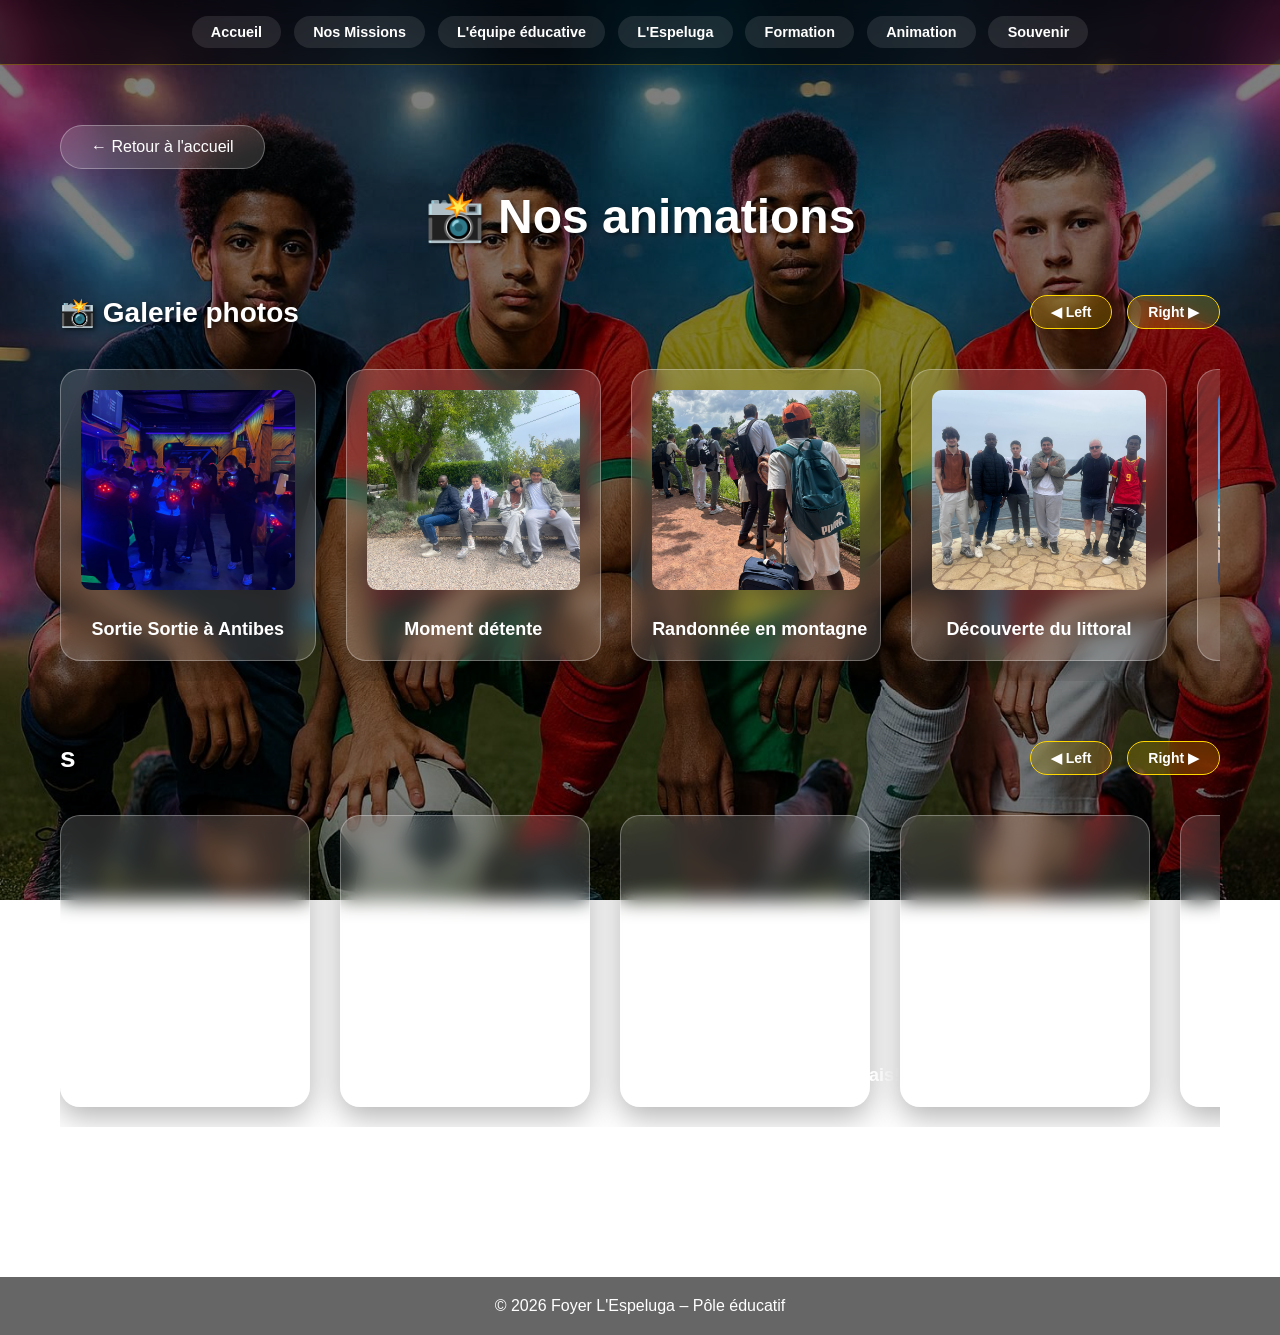
==== commit 6023825a: "Update image and video descriptions in animation.html" ====
--- a/animation.html
+++ b/animation.html
@@ -101,8 +101,8 @@
             <div class="carrousel-container" id="carrouselPhotosContainer">
                 <div class="carrousel" id="carrouselPhotos">
                     <div class="fenetre">
-                        <img src="image/sortie.jeune.laser.jpg" alt="Sortie laser quest Antibes">
-                        <h3>Sortie laser quest Antibes</h3>
+                        <img src="image/sortie.jeune.laser.jpg" alt="Sortie sur Antibes">
+                        <h3>Sortie Sortie à Antibes</h3>
                     </div>
                     <div class="fenetre">
                         <img src="image/sortie.06.jpg" alt="Moment détente">
@@ -125,12 +125,12 @@
                         <h3>Balade sur le cap d'Antibes</h3>
                     </div>
                     <div class="fenetre">
-                        <img src="image/photo3.jpg" alt="Atelier théâtre">
-                        <h3>Atelier théâtre</h3>
-                    </div>
-                    <div class="fenetre">
-                        <img src="image/photo4.jpg" alt="Anniversaire d'Aboubacar">
-                        <h3>Anniversaire d'Aboubacar</h3>
+                        <img src="image/sortie.eglise.jpg" alt="Visite d'une Eglise">
+                        <h3>Visiter une église</h3>
+                    </div>
+                    <div class="fenetre">
+                        <img src="image/sortie.02.jpg" alt="Sortie avec Nadia">
+                        <h3>Sortie avec Nadia</h3>
                     </div>
                 </div>
             </div>
@@ -139,7 +139,7 @@
         <!-- CARROUSEL VIDÉOS (défilement manuel) -->
         <div class="carrousel-section">
             <div class="carrousel-header">
-                <h2>🎥 Vidéos</h2>
+                <h2>     s</h2>
                 <div class="controles-carrousel">
                     <button class="btn-carrousel" id="leftVideos">◀ Left</button>
                     <button class="btn-carrousel" id="rightVideos">Right ▶</button>
@@ -148,30 +148,29 @@
             <div class="carrousel-container" id="carrouselVideosContainer">
                 <div class="carrousel" id="carrouselVideos">
                     <div class="fenetre">
-                        <iframe src="https://geo.dailymotion.com/player.html?video=xa5lnk8&autoplay=0&queue-enable=false" allowfullscreen></iframe>
-                        <h3>Initiation à la boxe avec Mamadou</h3>
-                    </div>
-                    <div class="fenetre">
-                        <iframe src="https://geo.dailymotion.com/player.html?video=k2hfSt8w0N5dRSFyXJe&autoplay=0&queue-enable=false" allowfullscreen></iframe>
+                        <iframe src="https://geo.dailymotion.com/player.html?video=xa5lnk8&autoplay=0&queue-enable=false&sharing-enable=false&endscreen-enable=false&queue-autoplay-next=false" allowfullscreen></iframe>
+                        <h3>Mamadou casse tout !</h3>
+                    </div>
+                    <div class="fenetre">
+                        <iframe src="https://geo.dailymotion.com/player.html?video=k2hfSt8w0N5dRSFyXJe&autoplay=08&autoplay=0&queue-enable=false&sharing-enable=false&endscreen-enable=false&queue-autoplay-next=false" allowfullscreen></iframe>
                         <h3>Elisa montre sa force!</h3>
                     </div>
                     <div class="fenetre">
-                        <iframe src="https://geo.dailymotion.com/player.html?video=koEP77VoE2rffDFyXEu&autoplay=0&queue-enable=false" allowfullscreen></iframe>
-                        <h3>Technique de boxe par Christian</h3>
-                    </div>
-                    <div class="fenetre">
-                        <iframe src="https://geo.dailymotion.com/player.html?video=xa5lnk8&autoplay=0&queue-enable=false" allowfullscreen></iframe>
-                        <h3>Match de foot</h3>
-                    </div>
-                    <div class="fenetre">
-                        <iframe src="https://geo.dailymotion.com/player.html?video=TON_ID_VIDEO&autoplay=0&queue-enable=false" allowfullscreen></iframe>
-                        <h3>Répétition théâtre</h3>
+                        <iframe src="https://geo.dailymotion.com/player.html?video=koEP77VoE2rffDFyXEu&autoplay=08&autoplay=0&queue-enable=false&sharing-enable=false&endscreen-enable=false&queue-autoplay-next=false" allowfullscreen></iframe>
+                        <h3>Christian plus fort que jamais!</h3>
+                    </div>
+                    <div class="fenetre">
+                        <iframe src="https://geo.dailymotion.com/player.html?video=xa5lnk8&autoplay=0&queue-enable=false&sharing-enable=false&endscreen-enable=false&queue-autoplay-next=false" allowfullscreen></iframe>
+                        <h3>Allez Christian!</h3>
+                    </div>
+                    <div class="fenetre">
+                        <iframe src="https://geo.dailymotion.com/player.html?video=k77Xu0ydG5RJw6FyXGK&queue-enable=false&sharing-enable=false&endscreen-enable=false&queue-autoplay-next=false" allowfullscreen></iframe>
+                        <h3>Christelle en prof!</h3>
                     </div>
                     <div class="fenetre">
                         <video controls>
-                            <source src="image/video-exemple.mp4" type="video/mp4">
-                        </video>
-                        <h3>Sortie au parc</h3>
+                             <iframe src="https://geo.dailymotion.com/player.html?video=k2fG81bl171bKLFzQwC&queue-enable=false&sharing-enable=false&endscreen-enable=false&queue-autoplay-next=false" allowfullscreen></iframe>
+                        <h3>Y'a de l'ambiance!</h3>
                     </div>
                 </div>
             </div>
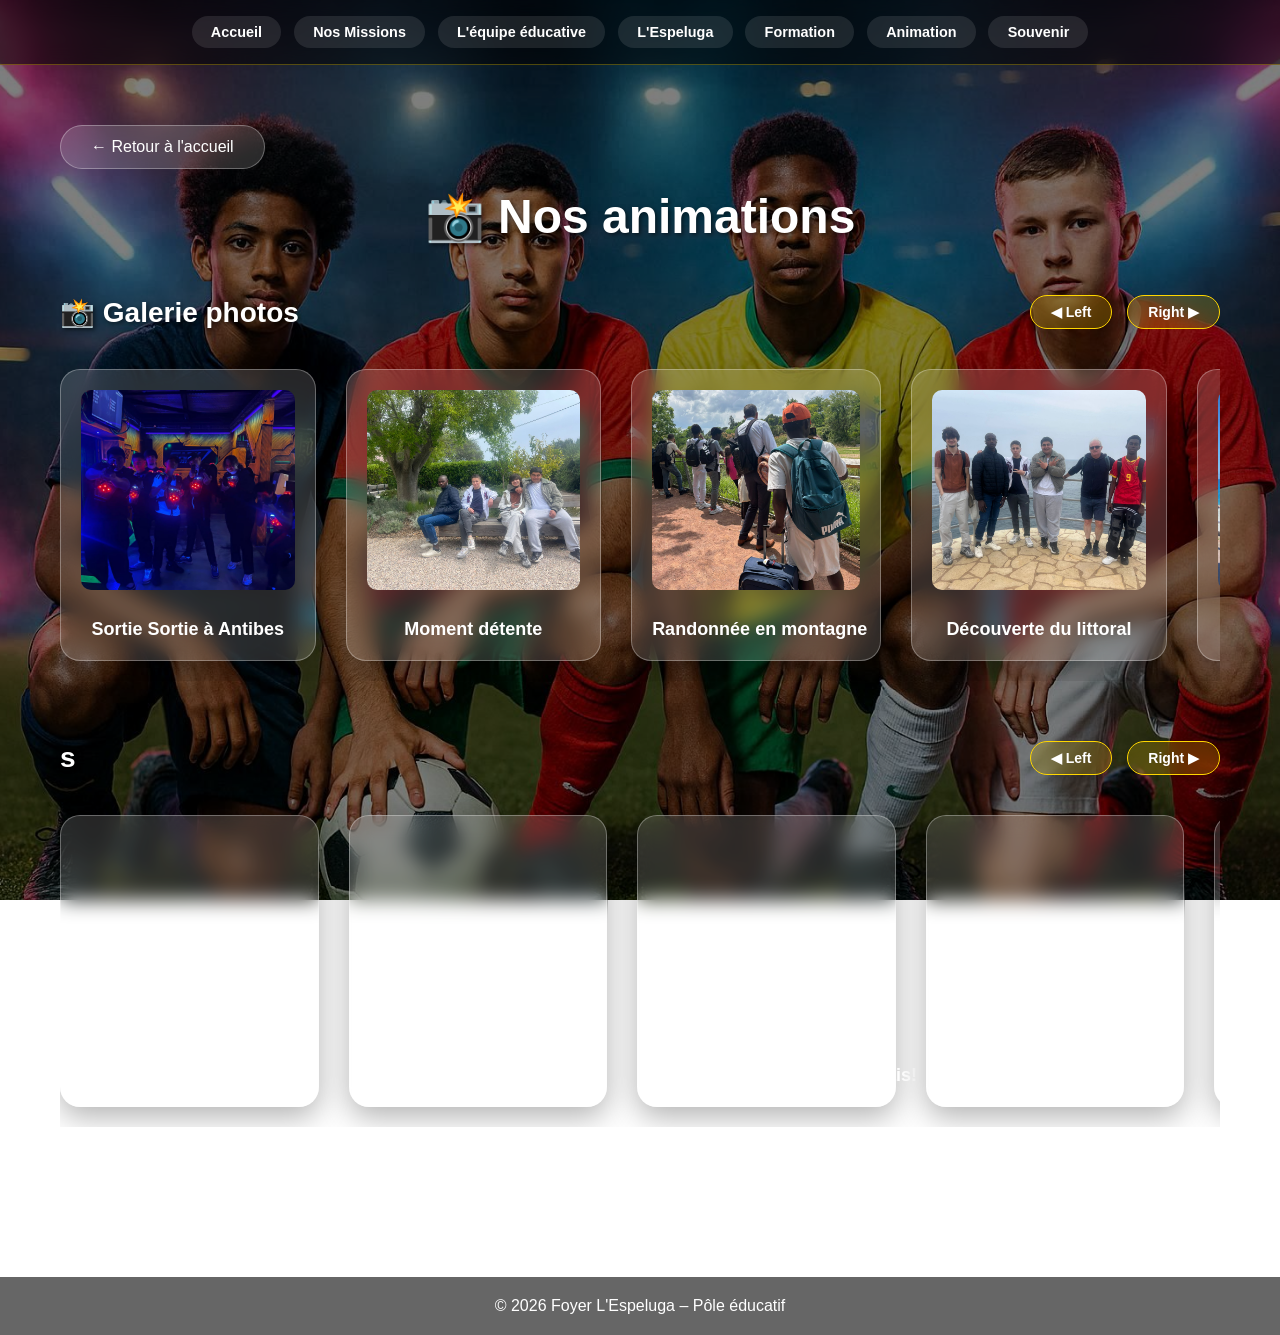
==== commit 7d05c4c0: "Update animation.html" ====
--- a/animation.html
+++ b/animation.html
@@ -168,7 +168,6 @@
                         <h3>Christelle en prof!</h3>
                     </div>
                     <div class="fenetre">
-                        <video controls>
                              <iframe src="https://geo.dailymotion.com/player.html?video=k2fG81bl171bKLFzQwC&queue-enable=false&sharing-enable=false&endscreen-enable=false&queue-autoplay-next=false" allowfullscreen></iframe>
                         <h3>Y'a de l'ambiance!</h3>
                     </div>
